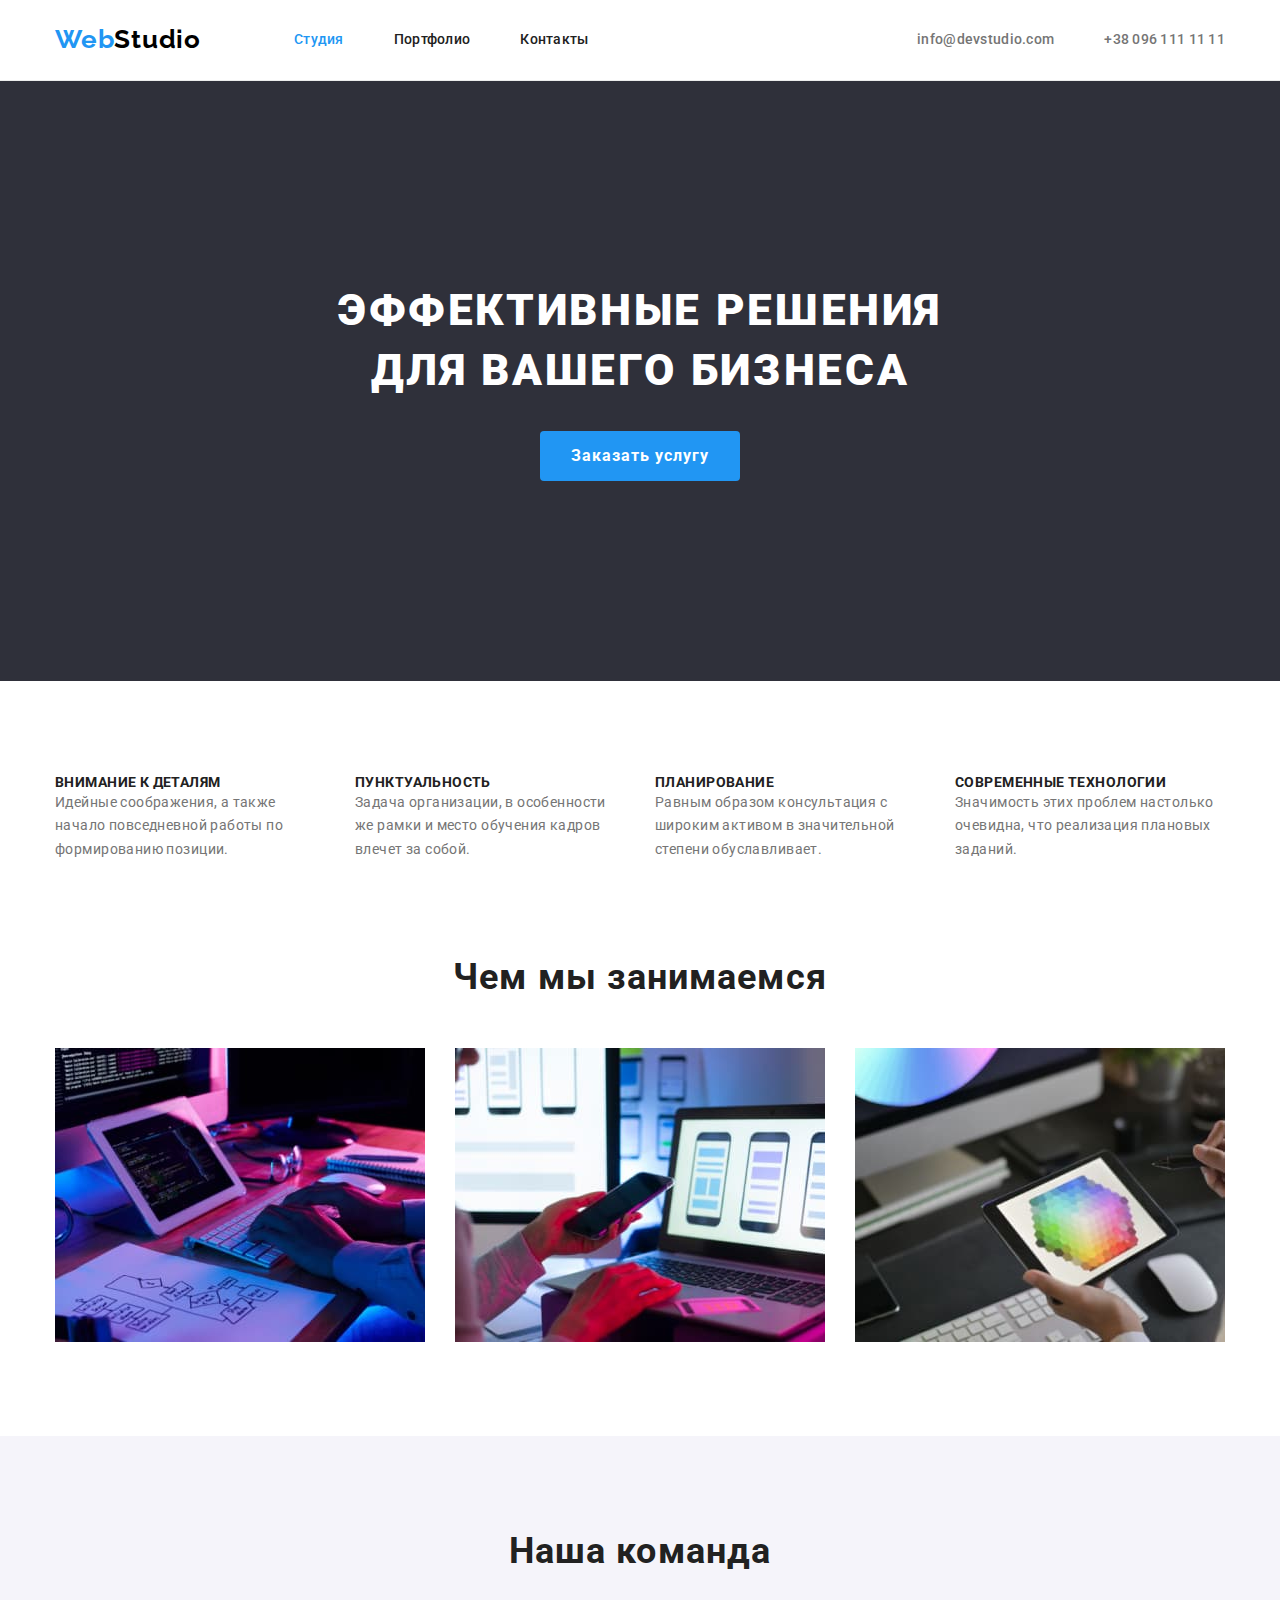
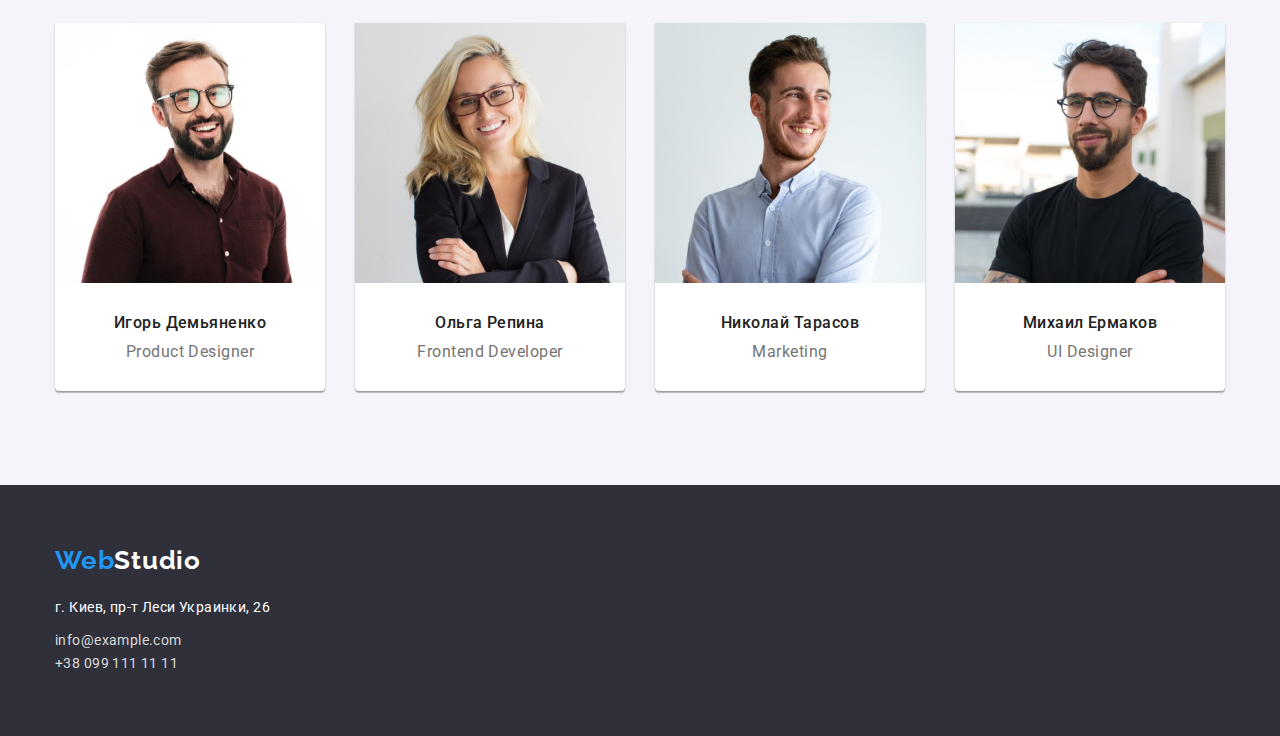
==== index.html @ ee2f9fbc "Виконано дз 3" ====
<!DOCTYPE html>
<html lang="ru">
  <head>
    <meta charset="UTF-8" />
    <meta http-equiv="X-UA-Compatible" content="IE=edge" />
    <meta name="viewport" content="width=device-width, initial-scale=1.0" />
    <title>Студия</title>
    <link rel="preconnect" href="https://fonts.googleapis.com" />
    <link rel="preconnect" href="https://fonts.gstatic.com" crossorigin />
    <link
      href="https://fonts.googleapis.com/css2?family=Raleway:wght@700&family=Roboto:wght@400;500;700;900&display=swap"
      rel="stylesheet"
    />
    <link
      rel="stylesheet"
      href="https://cdnjs.cloudflare.com/ajax/libs/modern-normalize/1.0.0/modern-normalize.min.css"
    />
    <link rel="stylesheet" href="./css/styles.css" />
  </head>
  <body>
    <header class="header">
      <div class="container header-container">
        <a href="./index.html" class="logo link"
          >Web<span class="logo-header">Studio</span></a
        >
        <nav class="header-nav">
          <ul class="header-list list">
            <li class="header-item">
              <a href="./index.html" class="header-link link current">Студия</a>
            </li>
            <li class="header-item">
              <a href="./portfolio.html" class="header-link link">Портфолио</a>
            </li>
            <li class="header-item">
              <a href="" class="header-link link">Контакты</a>
            </li>
          </ul>
        </nav>
        <ul class="contact list">
          <li class="contact-item">
            <a href="mailto:info@devstudio.com" class="contact-link link"
              >info@devstudio.com</a
            >
          </li>
          <li class="contact-item">
            <a href="tel:+380961111111" class="contact-link link"
              >+38 096 111 11 11</a
            >
          </li>
        </ul>
      </div>
    </header>
    <main>
      <!-- Баннер -->
      <section class="banner">
        <div class="container">
          <h1 class="banner-title">
            Эффективные решения<br />для вашего бизнеса
          </h1>
          <button type="button" class="banner-btn">Заказать услугу</button>
        </div>
      </section>
      <!-- Особенности -->
      <section class="section about">
        <div class="container">
          <h2 class="visually-hidden">Особенности</h2>
          <ul class="about-list list">
            <li class="about-item">
              <h3 class="about-title">Внимание к деталям</h3>
              <p class="about-after-title">
                Идейные соображения, а также начало повседневной работы по
                формированию позиции.
              </p>
            </li>
            <li class="about-item">
              <h3 class="about-title">Пунктуальность</h3>
              <p class="about-after-title">
                Задача организации, в особенности же рамки и место обучения
                кадров влечет за собой.
              </p>
            </li>
            <li class="about-item">
              <h3 class="about-title">Планирование</h3>
              <p class="about-after-title">
                Равным образом консультация с широким активом в значительной
                степени обуславливает.
              </p>
            </li>
            <li class="about-item">
              <h3 class="about-title">Современные технологии</h3>
              <p class="about-after-title">
                Значимость этих проблем настолько очевидна, что реализация
                плановых заданий.
              </p>
            </li>
          </ul>
        </div>
      </section>
      <!-- Чем мы занимаемся -->
      <section class="section what">
        <div class="container">
          <h2 class="what-title">Чем мы занимаемся</h2>
          <ul class="what-list list">
            <li class="what-item">
              <img
                src="./images/about1.jpg"
                alt="Программирование"
                width="370"
              />
            </li>
            <li class="what-item">
              <img
                src="./images/about2.jpg"
                alt="Адаптивная верстка"
                width="370"
              />
            </li>
            <li class="what-item">
              <img src="./images/about3.jpg" alt="Дизайн" width="370" />
            </li>
          </ul>
        </div>
      </section>
      <!-- Наша команда -->
      <section class="section team">
        <div class="container">
          <h2 class="team-title">Наша команда</h2>
          <ul class="team-list list">
            <li class="team-item">
              <img
                src="./images/teamcard1.jpg"
                alt="Игорь Демьяненко"
                width="270"
              />
              <h3 class="team-item-name">Игорь Демьяненко</h3>
              <p class="team-item-job">Product Designer</p>
            </li>
            <li class="team-item">
              <img
                src="./images/teamcard2.jpg"
                alt="Ольга Репина"
                width="270"
              />
              <h3 class="team-item-name">Ольга Репина</h3>
              <p class="team-item-job">Frontend Developer</p>
            </li>
            <li class="team-item">
              <img
                src="./images/teamcard3.jpg"
                alt="Николай Тарасов"
                width="270"
              />
              <h3 class="team-item-name">Николай Тарасов</h3>
              <p class="team-item-job">Marketing</p>
            </li>
            <li class="team-item">
              <img
                src="./images/teamcard4.jpg"
                alt="Михаил Ермаков"
                width="270"
              />
              <h3 class="team-item-name">Михаил Ермаков</h3>
              <p class="team-item-job">UI Designer</p>
            </li>
          </ul>
        </div>
      </section>
    </main>
    <footer class="footer">
      <div class="footer-container">
        <a href="./index.html" class="logo link"
          >Web<span class="logo-footer">Studio</span></a
        >
        <address>
          <p class="footer-address">г. Киев, пр-т Леси Украинки, 26</p>
          <ul class="footer-list list">
            <li>
              <a href="mailto:info@example.com" class="footer-contact link"
                >info@example.com</a
              >
            </li>
            <li>
              <a href="tel:+380991111111" class="footer-contact link"
                >+38 099 111 11 11</a
              >
            </li>
          </ul>
        </address>
      </div>
    </footer>
  </body>
</html>
---- css/styles.css ----
:root {
  --accent-color: #2196f3;
  --add-accent-color: #188ce8;
  --logo-studio-color: #000000;
  --main-title-color: #ffffff;
  --first-title-color: #212121;
  --second-title-color: #757575;
  --contact-footer-color: #d9d9d9;
  --main-background-color: #ffffff;
  --first-background-color: #e5e5e5;
  --second-background-color: #f5f4fa;
  --accent-background-color: #2f303a;
}

body {
  font-family: "Roboto", sans-serif;
  color: var(--first-title-color);
}

.visually-hidden {
  position: absolute;
  width: 1px;
  height: 1px;
  margin: -1px;
  border: 0;
  padding: 0;
  white-space: nowrap;
  clip-path: inset(100%);
  clip: rect(0 0 0 0);
  overflow: hidden;
}

.list {
  list-style: none;
}

.link {
  text-decoration: none;
}

p,
h1,
h2,
h3,
h4,
h5,
h6 {
  margin: 0;
}

ul {
  margin: 0;
  padding-left: 0;
}

img {
  display: block;
}

.container {
  width: 1200px;
  padding: 0 15px;
  margin: 0 auto;
}

.section {
  padding-top: 94px;
  padding-bottom: 94px;
}

/* ---------------HEADER--------------- */
.header {
  background-color: var(--main-background-color);
  border-bottom: 1px solid #ececec;
}

.header-container {
  display: flex;
  align-items: center;
  padding-top: 24px;
  padding-bottom: 25px;
}

.logo {
  font-family: "Raleway", sans-serif;
  font-weight: 700;
  font-size: 26px;
  line-height: 1.19;
  letter-spacing: 0.03em;
  color: var(--accent-color);
}

.logo-header {
  color: var(--logo-studio-color);
}

.header-nav {
  margin-left: 93px;
}

.header-list {
  display: flex;
}

.header-item:nth-child(-n + 2) {
  margin-right: 50px;
}

.header-link {
  font-weight: 500;
  font-size: 14px;
  line-height: 1.14;
  letter-spacing: 0.02em;
  color: inherit;
}

.header-link:hover,
.header-link:focus {
  color: var(--accent-color);
}

.current {
  color: var(--accent-color);
}

.contact {
  display: flex;
  margin-left: auto;
}

.contact-item:nth-child(-n + 1) {
  margin-right: 50px;
}

.contact-link {
  font-weight: 500;
  font-size: 14px;
  line-height: 1.14;
  letter-spacing: 0.02em;
  color: var(--second-title-color);
}

.contact-link:hover,
.contact-link:focus {
  color: var(--accent-color);
}

/* --------------Баннер---------------- */

.banner {
  background-color: var(--accent-background-color);
  padding-top: 200px;
  padding-bottom: 200px;
}

.banner-title {
  font-weight: 900;
  font-size: 44px;
  line-height: 1.36;
  text-align: center;
  letter-spacing: 0.06em;
  text-transform: uppercase;
  color: var(--main-title-color);
}

.banner-btn {
  font-family: inherit;
  font-weight: 700;
  font-size: 16px;
  line-height: 1.88;
  display: flex;
  align-items: center;
  text-align: center;
  letter-spacing: 0.06em;
  color: var(--main-title-color);
  background-color: var(--accent-color);
  cursor: pointer;
  margin: 30px auto 0;
  min-width: 200px;
  min-height: 50px;
  border-radius: 4px;
  border: none;
  justify-content: center;
}

.banner-btn:hover,
.banner-btn:focus {
  background: var(--add-accent-color);
}

/* --------------Особенности---------------- */

/* .about {
} */

.about-list {
  display: flex;
  justify-content: space-between;
}

.about-list:nth-child (-n + 3) {
  margin-right: 30px;
}

.about-item {
  width: 270px;
}

.about-title {
  font-weight: 700;
  font-size: 14px;
  line-height: 1.14;
  letter-spacing: 0.03em;
  text-transform: uppercase;
}
.about-after-title {
  font-weight: 400;
  font-size: 14px;
  line-height: 1.71;
  letter-spacing: 0.03em;
  color: var(--second-title-color);
}

/* --------------Чем мы занимаемся---------------- */

.what {
  padding-top: 0;
}

.what-title {
  font-weight: 700;
  font-size: 36px;
  line-height: 1.17;
  text-align: center;
  letter-spacing: 0.03em;
  margin-bottom: 50px;
}

.what-list {
  display: flex;
  justify-content: space-between;
}

/* --------------Наша команда---------------- */
.team {
  background-color: var(--second-background-color);
}

.team-title {
  font-weight: 700;
  font-size: 36px;
  line-height: 1.17;
  text-align: center;
  letter-spacing: 0.03em;
  margin-bottom: 50px;
}
.team-list {
  display: flex;
  justify-content: space-between;
}

.team-item {
  background-color: var(--main-background-color);
  box-shadow: 0px 1px 3px rgba(0, 0, 0, 0.12), 0px 1px 1px rgba(0, 0, 0, 0.14),
    0px 2px 1px rgba(0, 0, 0, 0.2);
  border-radius: 0px 0px 4px 4px;
}

.team-item-name {
  font-weight: 500;
  font-size: 16px;
  line-height: 1.19;
  text-align: center;
  letter-spacing: 0.03em;
  margin-top: 30px;
}
.team-item-job {
  font-weight: 400;
  font-size: 16px;
  line-height: 1.19;
  text-align: center;
  letter-spacing: 0.03em;
  color: var(--second-title-color);
  margin-top: 10px;
  margin-bottom: 30px;
}

/* --------------Portfolio---------------- */

.portfolio-filter {
  background-color: var(--main-background-color);
  display: flex;
  justify-content: center;
  margin-bottom: 51px;
  gap: 8px;
}

.portfolio-btn {
  font-family: inherit;
  font-weight: 500;
  font-size: 16px;
  line-height: 1.62;
  text-align: center;
  letter-spacing: 0.03em;
  color: inherit;
  background: var(--second-background-color);
  cursor: pointer;
  border-radius: 4px;
  border: transparent;
  padding: 6px 22px;
}

.portfolio-btn:hover,
.portfolio-btn:focus {
  color: var(--main-title-color);
  background-color: var(--accent-color);
}

.portfolio-list {
  display: flex;
  flex-wrap: wrap;
  gap: 30px;
}

.portfolio-item {
  background-color: var(--main-background-color);
  box-sizing: border-box;
  width: calc((100% - 60px) / 3);
}

.portfolio-item-text {
  border: 1px solid #eeeeee;
  border-top: none;
  padding: 20px 24px;
  min-width: 370px;
}

.portfolio-link {
}

.portfolio-title {
  font-weight: 700;
  font-size: 18px;
  line-height: 2;
  letter-spacing: 0.06em;
  color: var(--first-title-color);
  min-height: 36px;
}

.portfolio-after-title {
  font-weight: 400;
  font-size: 16px;
  line-height: 1.88;
  letter-spacing: 0.03em;
  color: var(--second-title-color);
  min-height: 30px;
}

/* --------------Footer---------------- */

.footer {
  background-color: var(--accent-background-color);
}

.footer-container {
  width: 1200px;
  padding: 60px 15px;
  margin: 0 auto;
}

.logo-footer {
  font-family: "Raleway";
  font-style: normal;
  font-weight: 700;
  font-size: 26px;
  line-height: 1.19;
  letter-spacing: 0.03em;
  color: var(--main-title-color);
  display: inline-block;
  margin-bottom: 20px;
}
.footer-address {
  font-style: normal;
  font-weight: 400;
  font-size: 14px;
  line-height: 1.71;
  letter-spacing: 0.03em;
  color: var(--main-title-color);
  margin-bottom: 9px;
}
.footer-list:nth-child(1) {
  margin-bottom: 6px;
}

.footer-contact {
  font-style: normal;
  font-weight: 400;
  font-size: 14px;
  line-height: 1.71;
  letter-spacing: 0.03em;
  color: var(--contact-footer-color);
}

.footer-contact:hover,
.footer-contact:focus {
  color: var(--accent-color);
}
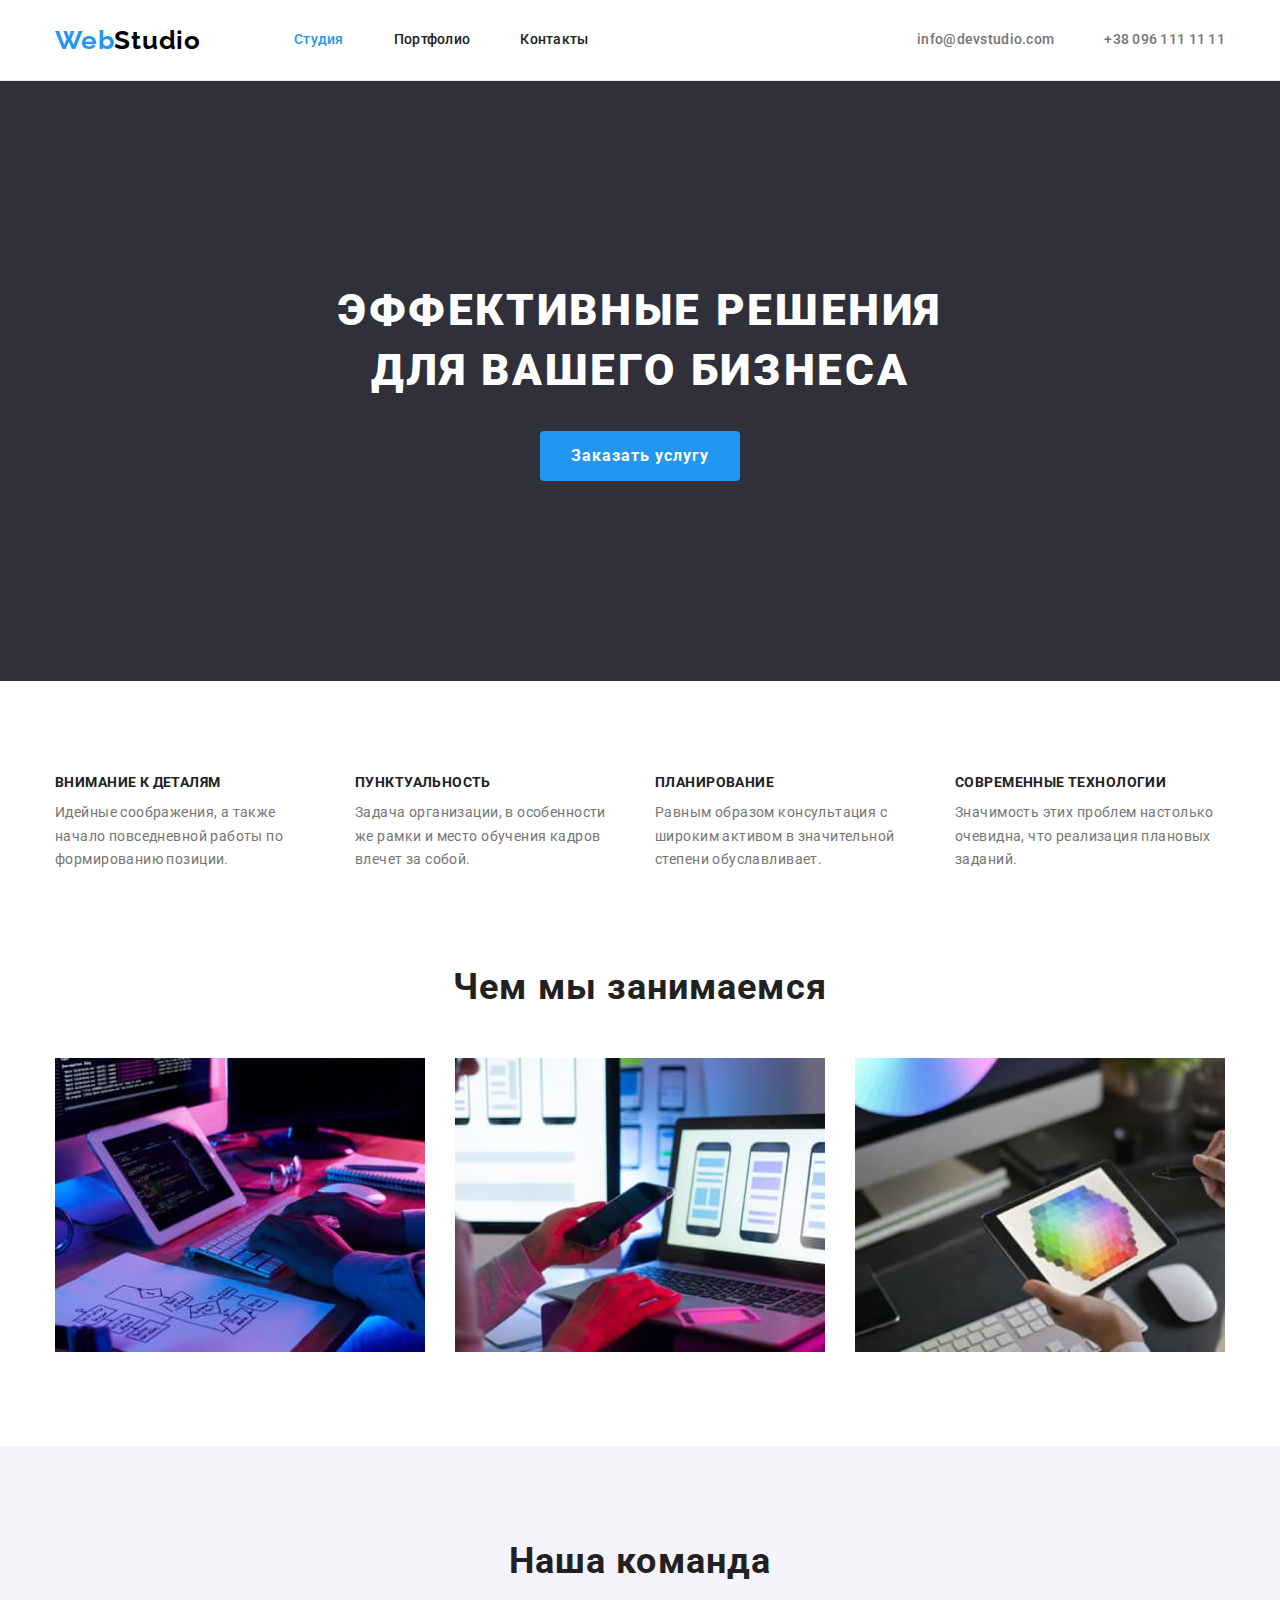
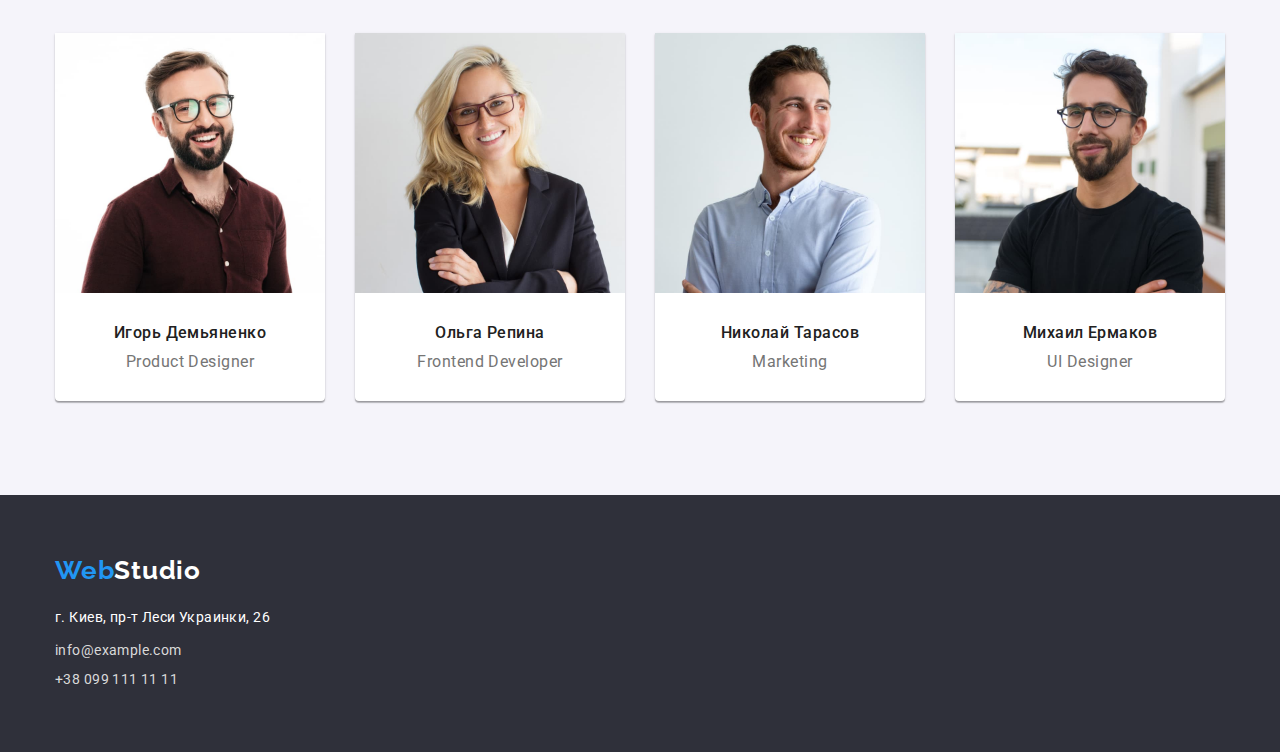
==== commit 2149d313: "3 дз після доопрацювання" ====
--- a/index.html
+++ b/index.html
@@ -61,7 +61,7 @@
         </div>
       </section>
       <!-- Особенности -->
-      <section class="section about">
+      <section class="section">
         <div class="container">
           <h2 class="visually-hidden">Особенности</h2>
           <ul class="about-list list">
@@ -132,8 +132,10 @@
                 alt="Игорь Демьяненко"
                 width="270"
               />
-              <h3 class="team-item-name">Игорь Демьяненко</h3>
-              <p class="team-item-job">Product Designer</p>
+              <div class="team-item-text">
+                <h3 class="team-item-name">Игорь Демьяненко</h3>
+                <p class="team-item-job">Product Designer</p>
+              </div>
             </li>
             <li class="team-item">
               <img
@@ -141,8 +143,10 @@
                 alt="Ольга Репина"
                 width="270"
               />
-              <h3 class="team-item-name">Ольга Репина</h3>
-              <p class="team-item-job">Frontend Developer</p>
+              <div class="team-item-text">
+                <h3 class="team-item-name">Ольга Репина</h3>
+                <p class="team-item-job">Frontend Developer</p>
+              </div>
             </li>
             <li class="team-item">
               <img
@@ -150,8 +154,10 @@
                 alt="Николай Тарасов"
                 width="270"
               />
-              <h3 class="team-item-name">Николай Тарасов</h3>
-              <p class="team-item-job">Marketing</p>
+              <div class="team-item-text">
+                <h3 class="team-item-name">Николай Тарасов</h3>
+                <p class="team-item-job">Marketing</p>
+              </div>
             </li>
             <li class="team-item">
               <img
@@ -159,23 +165,27 @@
                 alt="Михаил Ермаков"
                 width="270"
               />
-              <h3 class="team-item-name">Михаил Ермаков</h3>
-              <p class="team-item-job">UI Designer</p>
+              <div class="team-item-text">
+                <h3 class="team-item-name">Михаил Ермаков</h3>
+                <p class="team-item-job">UI Designer</p>
+              </div>
             </li>
           </ul>
         </div>
       </section>
     </main>
     <footer class="footer">
-      <div class="footer-container">
-        <a href="./index.html" class="logo link"
+      <div class="container">
+        <a href="./index.html" class="logo link footer-link"
           >Web<span class="logo-footer">Studio</span></a
         >
         <address>
           <p class="footer-address">г. Киев, пр-т Леси Украинки, 26</p>
           <ul class="footer-list list">
             <li>
-              <a href="mailto:info@example.com" class="footer-contact link"
+              <a
+                href="mailto:info@example.com"
+                class="footer-contact footer-mail link"
                 >info@example.com</a
               >
             </li>
--- a/css/styles.css
+++ b/css/styles.css
@@ -77,8 +77,6 @@
 .header-container {
   display: flex;
   align-items: center;
-  padding-top: 24px;
-  padding-bottom: 25px;
 }
 
 .logo {
@@ -112,6 +110,8 @@
   line-height: 1.14;
   letter-spacing: 0.02em;
   color: inherit;
+  display: inline-block;
+  padding: 32px 0;
 }
 
 .header-link:hover,
@@ -138,6 +138,8 @@
   line-height: 1.14;
   letter-spacing: 0.02em;
   color: var(--second-title-color);
+  display: inline-block;
+  padding: 32px 0;
 }
 
 .contact-link:hover,
@@ -190,9 +192,6 @@
 
 /* --------------Особенности---------------- */
 
-/* .about {
-} */
-
 .about-list {
   display: flex;
   justify-content: space-between;
@@ -212,6 +211,7 @@
   line-height: 1.14;
   letter-spacing: 0.03em;
   text-transform: uppercase;
+  margin-bottom: 10px;
 }
 .about-after-title {
   font-weight: 400;
@@ -266,13 +266,17 @@
   border-radius: 0px 0px 4px 4px;
 }
 
+.team-item-text {
+  padding: 30px 0;
+}
+
 .team-item-name {
   font-weight: 500;
   font-size: 16px;
   line-height: 1.19;
   text-align: center;
   letter-spacing: 0.03em;
-  margin-top: 30px;
+  margin-bottom: 10px;
 }
 .team-item-job {
   font-weight: 400;
@@ -281,8 +285,6 @@
   text-align: center;
   letter-spacing: 0.03em;
   color: var(--second-title-color);
-  margin-top: 10px;
-  margin-bottom: 30px;
 }
 
 /* --------------Portfolio---------------- */
@@ -324,7 +326,6 @@
 
 .portfolio-item {
   background-color: var(--main-background-color);
-  box-sizing: border-box;
   width: calc((100% - 60px) / 3);
 }
 
@@ -332,7 +333,6 @@
   border: 1px solid #eeeeee;
   border-top: none;
   padding: 20px 24px;
-  min-width: 370px;
 }
 
 .portfolio-link {
@@ -345,6 +345,7 @@
   letter-spacing: 0.06em;
   color: var(--first-title-color);
   min-height: 36px;
+  margin-bottom: 4px;
 }
 
 .portfolio-after-title {
@@ -360,12 +361,12 @@
 
 .footer {
   background-color: var(--accent-background-color);
-}
-
-.footer-container {
-  width: 1200px;
   padding: 60px 15px;
-  margin: 0 auto;
+}
+
+.footer-link {
+  display: inline-block;
+  margin-bottom: 20px;
 }
 
 .logo-footer {
@@ -376,9 +377,8 @@
   line-height: 1.19;
   letter-spacing: 0.03em;
   color: var(--main-title-color);
-  display: inline-block;
-  margin-bottom: 20px;
-}
+}
+
 .footer-address {
   font-style: normal;
   font-weight: 400;
@@ -388,9 +388,6 @@
   color: var(--main-title-color);
   margin-bottom: 9px;
 }
-.footer-list:nth-child(1) {
-  margin-bottom: 6px;
-}
 
 .footer-contact {
   font-style: normal;
@@ -399,9 +396,14 @@
   line-height: 1.71;
   letter-spacing: 0.03em;
   color: var(--contact-footer-color);
+  display: inline-block;
 }
 
 .footer-contact:hover,
 .footer-contact:focus {
   color: var(--accent-color);
 }
+
+.footer-mail {
+  margin-bottom: 6px;
+}
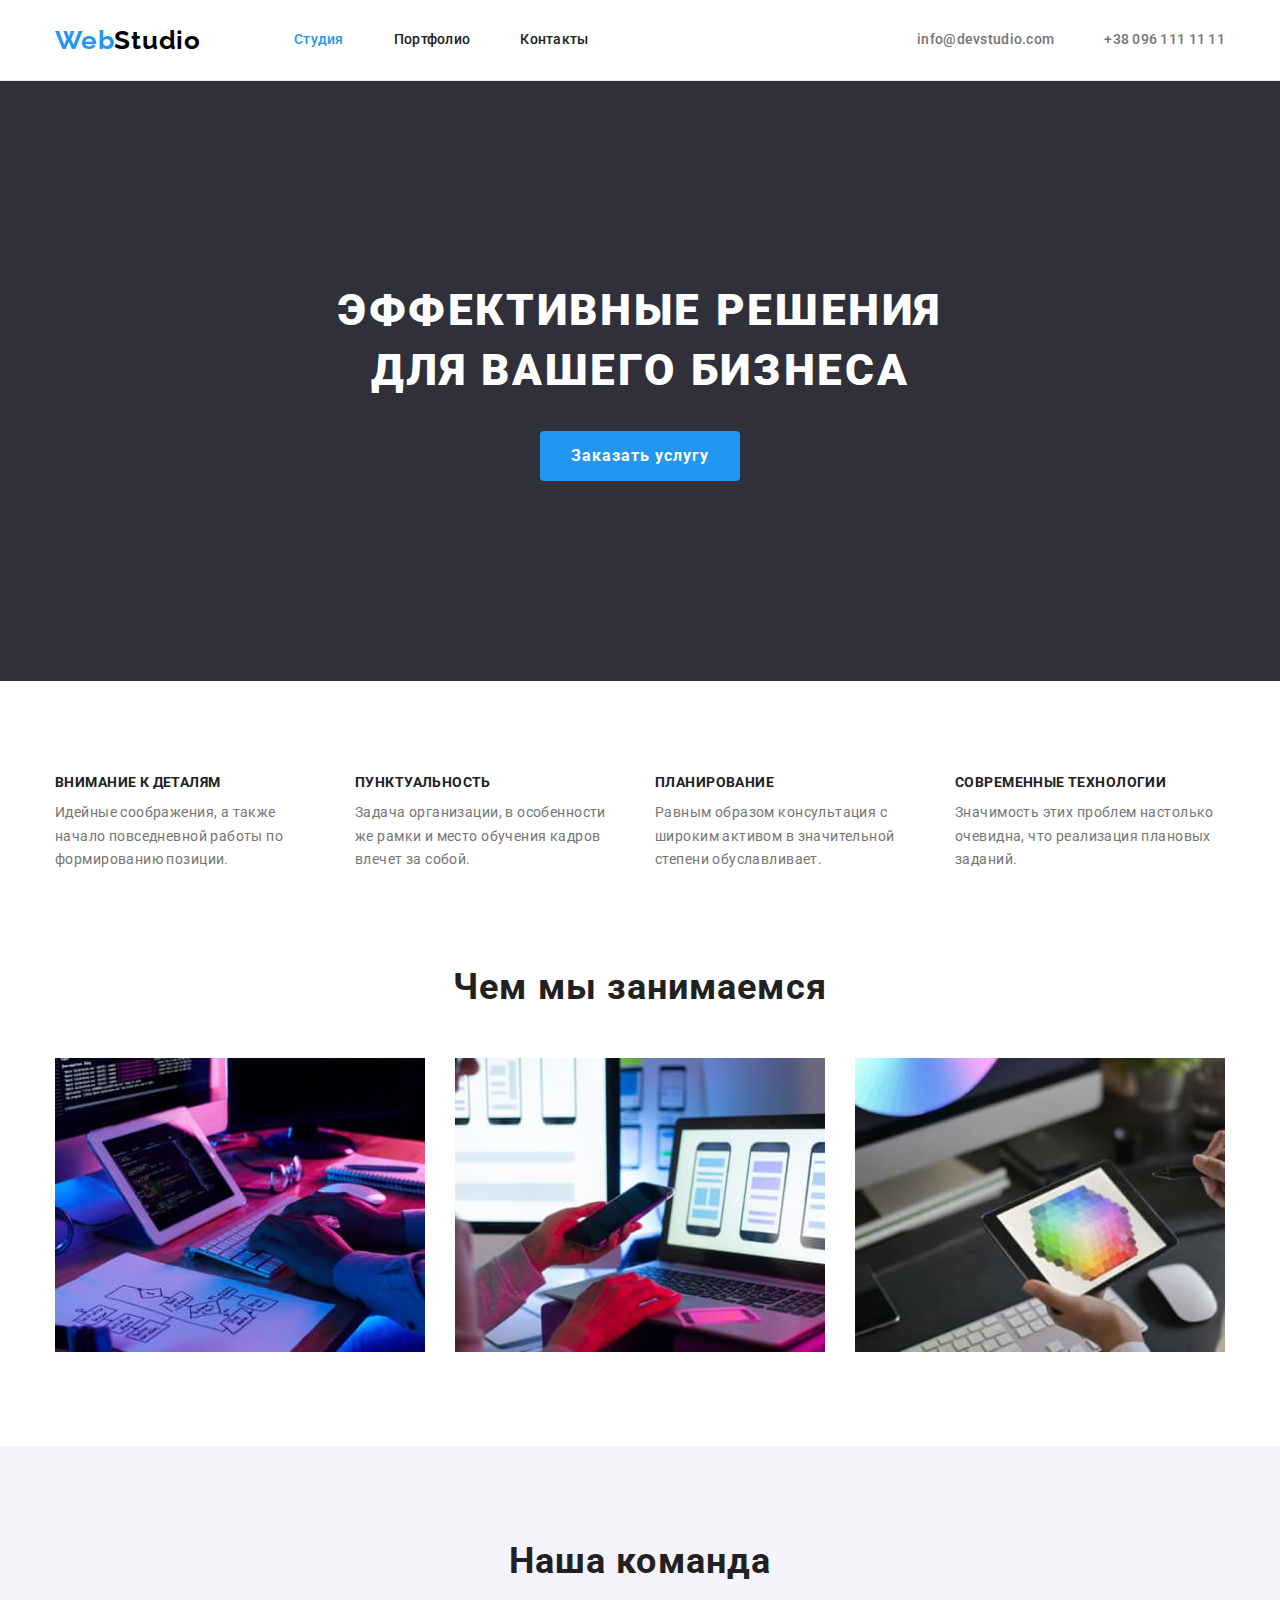
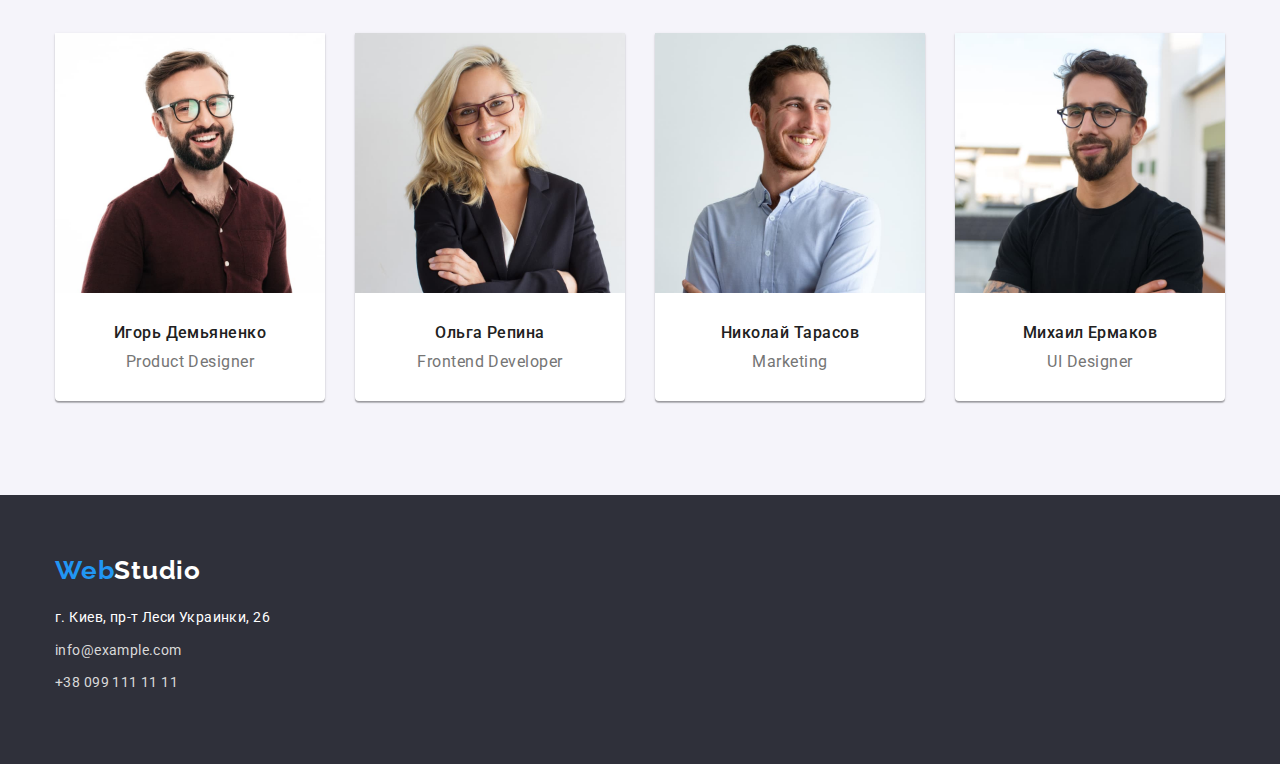
==== commit bc9b0497: "Виконане ДЗ" ====
--- a/index.html
+++ b/index.html
@@ -182,14 +182,12 @@
         <address>
           <p class="footer-address">г. Киев, пр-т Леси Украинки, 26</p>
           <ul class="footer-list list">
-            <li>
-              <a
-                href="mailto:info@example.com"
-                class="footer-contact footer-mail link"
+            <li class="footer-item">
+              <a href="mailto:info@example.com" class="footer-contact link"
                 >info@example.com</a
               >
             </li>
-            <li>
+            <li class="footer-item">
               <a href="tel:+380991111111" class="footer-contact link"
                 >+38 099 111 11 11</a
               >
--- a/css/styles.css
+++ b/css/styles.css
@@ -361,7 +361,7 @@
 
 .footer {
   background-color: var(--accent-background-color);
-  padding: 60px 15px;
+  padding: 60px 0;
 }
 
 .footer-link {
@@ -389,6 +389,10 @@
   margin-bottom: 9px;
 }
 
+.footer-item {
+  margin-bottom: 9px;
+}
+
 .footer-contact {
   font-style: normal;
   font-weight: 400;
@@ -403,7 +407,3 @@
 .footer-contact:focus {
   color: var(--accent-color);
 }
-
-.footer-mail {
-  margin-bottom: 6px;
-}
